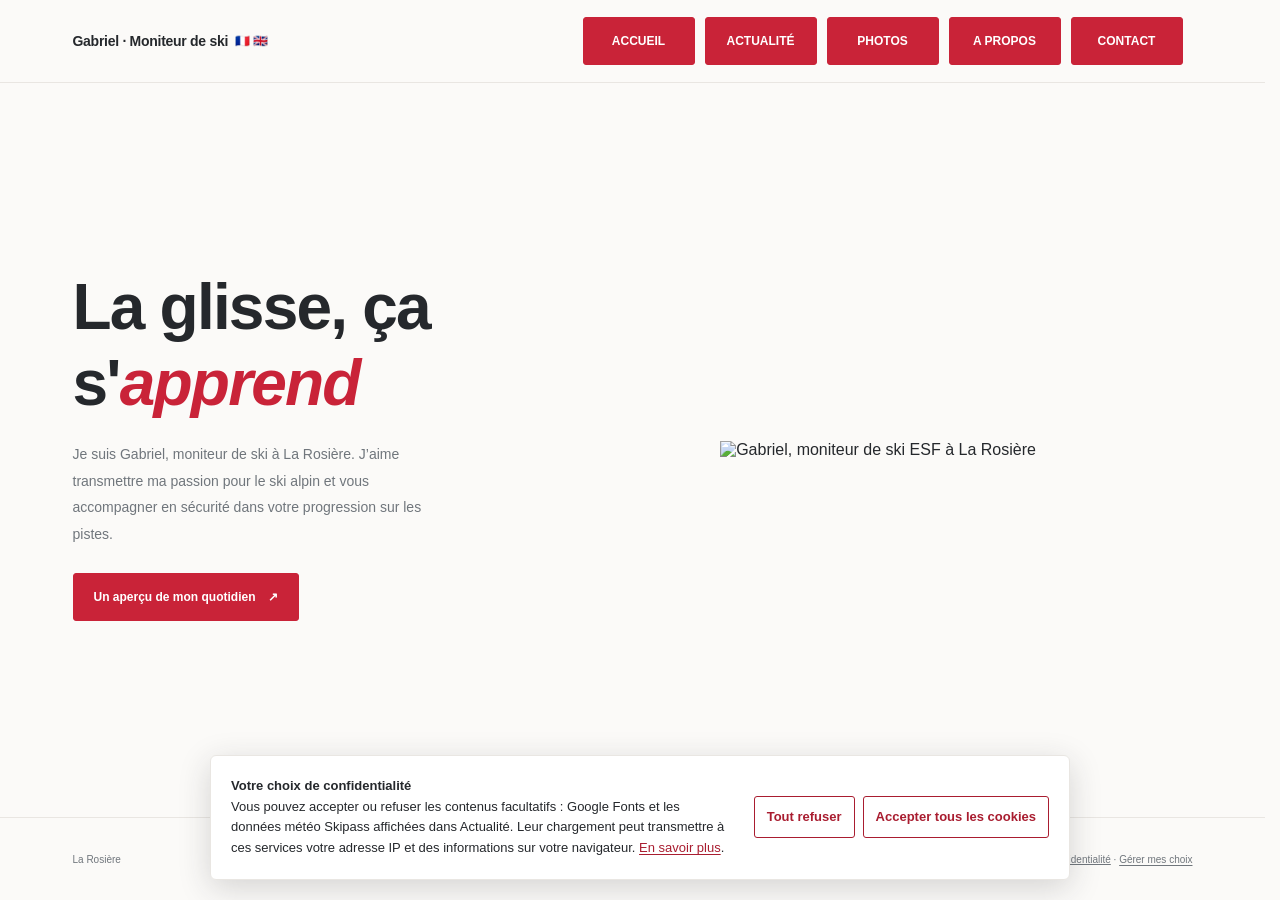
==== index.html @ bd514c46 "Add files via upload update : 18/11/2026" ====
<!doctype html>
<html lang="fr">
  <head>
    <meta charset="utf-8" />
    <meta name="viewport" content="width=device-width, initial-scale=1" />
    <meta
      name="description"
      content="Découvrez Gab, moniteur de ski ESF à La Rosière, et son univers sur les pistes."
    />
    <meta name="theme-color" content="#c92338" />
    <title>Gab — Moniteur de ski ESF à La Rosière</title>
    <link
      rel="stylesheet"
      href="consent.css"
    />
    <style>
      :root {
        color-scheme: light;
        --red: #c92338;
        --red-dark: #a91d30;
        --ink: #25282c;
        --muted: #70767c;
        --paper: #fbfaf8;
        --white: #fff;
        --line: #e9e6e2;
        --sans: "Poppins", sans-serif;
        --serif: "Poppins", sans-serif;
      }

      *,
      *::before,
      *::after {
        box-sizing: border-box;
      }

      html {
        scroll-behavior: smooth;
      }

      body {
        display: flex;
        min-height: 100vh;
        flex-direction: column;
        margin: 0;
        background: var(--paper);
        color: var(--ink);
        font-family: var(--sans);
        -webkit-font-smoothing: antialiased;
      }

      main {
        display: flex;
        flex: 1;
        flex-direction: column;
        justify-content: center;
      }

      a {
        color: inherit;
      }

      a:focus-visible {
        outline: 3px solid var(--red);
        outline-offset: 4px;
      }

      .shell {
        width: min(1120px, calc(100% - 56px));
        margin-inline: auto;
      }

      .site-header {
        border-bottom: 1px solid var(--line);
      }

      .navigation {
        display: flex;
        min-height: 82px;
        align-items: center;
        justify-content: space-between;
        gap: 25px;
        margin-inline: auto;
      }

      .brand {
        display: inline-flex;
        align-items: center;
        text-decoration: none;
      }

      .brand-copy {
        display: grid;
        gap: 3px;
      }

      .brand-title {
        display: flex;
        align-items: center;
        gap: 7px;
        font-size: 14px;
        letter-spacing: -0.02em;
      }

      .language-flags {
        display: inline-flex;
        flex: 0 0 auto;
        align-items: center;
        gap: 3px;
        color: inherit;
        font-size: 12px;
        letter-spacing: 0;
        line-height: 1;
        text-transform: none;
      }

      .language-flags > span {
        display: inline-block;
        color: inherit;
        font-size: 12px;
        letter-spacing: 0;
        line-height: 1;
        text-transform: none;
      }

      .brand-copy > span {
        color: var(--muted);
        font-size: 9px;
        font-weight: 700;
        letter-spacing: 0.14em;
        text-transform: uppercase;
      }

      .header-actions {
        display: flex;
        align-items: center;
        gap: 10px;
        margin-right: 10px;
      }

      .header-button {
        width: 112px;
        height: 48px;
        min-height: 48px;
        padding-inline: 8px;
        font-size: 12px;
      }

      .hero {
        display: grid;
        min-height: clamp(440px, calc(100vh - 240px), 650px);
        grid-template-columns: 0.82fr 1.18fr;
        align-items: center;
        gap: 54px;
        padding-block: clamp(24px, 4vh, 48px);
      }

      .hero-copy {
        transform: translateY(-5px);
      }

      .eyebrow {
        display: inline-flex;
        align-items: center;
        gap: 9px;
        margin: 0 0 23px;
        color: var(--red);
        font-size: 10px;
        font-weight: 800;
        letter-spacing: 0.15em;
        text-transform: uppercase;
      }

      .eyebrow::before {
        display: none;
        width: 22px;
        height: 2px;
        background: currentColor;
        content: "";
      }

      h1,
      h2,
      p {
        margin-top: 0;
      }

      h1,
      h2 {
        font-family: var(--serif);
        font-weight: 400;
        letter-spacing: -0.045em;
      }

      h1 {
        font-family: "Poppins", sans-serif;
        font-weight: 700;
        max-width: 450px;
        margin-bottom: 19px;
        font-size: clamp(48px, 5vw, 64px);
        letter-spacing: -0.028em;
        line-height: 1.2;
      }

      h1 em {
        color: var(--red);
      }

      .intro {
        max-width: 370px;
        margin-bottom: 26px;
        color: var(--muted);
        font-size: 14px;
        line-height: 1.9;
      }

      .button {
        display: inline-flex;
        height: 48px;
        min-height: 48px;
        align-items: center;
        justify-content: center;
        gap: 12px;
        padding: 0 20px;
        border: 1px solid var(--red);
        border-radius: 3px;
        background: var(--red);
        color: var(--white);
        font-size: 12px;
        font-weight: 750;
        text-decoration: none;
        transition:
          background 160ms ease,
          border-color 160ms ease,
          transform 160ms ease;
      }

      .button:hover {
        transform: translateY(-2px);
        border-color: var(--red-dark);
        background: var(--red-dark);
      }

      .button span {
        font-size: 12px;
      }

      .photo-grid {
        display: grid;
        min-height: 0;
        place-items: center;
      }

      .photo {
        position: relative;
        overflow: hidden;
      }

      .photo-image {
        display: block;
        width: 100%;
        max-height: min(58vh, 520px);
        object-fit: contain;
      }

      .site-footer {
        height: 83px;
        border-top: 1px solid var(--line);
      }

      .footer-inner {
        display: flex;
        height: 82px;
        min-height: 82px;
        align-items: center;
        justify-content: space-between;
        gap: 20px;
        color: var(--muted);
        font-size: 10px;
      }

      .footer-inner p {
        margin: 0;
      }

      @media (max-width: 850px) {
        .shell,
        .navigation {
          width: min(100% - 40px, 680px);
        }

        .hero {
          min-height: clamp(420px, calc(100vh - 240px), 590px);
          grid-template-columns: 0.88fr 1.12fr;
          gap: 26px;
          padding-block: clamp(24px, 4vh, 40px);
        }

        .photo-image {
          max-height: min(55vh, 480px);
        }

      }

      @media (max-width: 700px) {
        .shell,
        .navigation {
          width: min(100% - 36px, 560px);
        }

        .brand {
          margin-inline: auto;
        }

        .navigation {
          flex-wrap: wrap;
          padding-block: 12px;
        }



        .header-actions {
          width: 100%;
          gap: 7px;
          margin-right: 0;
        }

        .header-button {
          width: auto;
          height: 48px;
          min-height: 48px;
          flex: 1;
          min-width: 0;
          padding-inline: 8px;
          font-size: 12px;
        }
      }

      @media (max-width: 620px) {
        .navigation {
          min-height: 70px;
        }



        .header-actions {
          width: 100%;
          gap: 7px;
          margin-right: 0;
        }

        .header-button {
          height: 48px;
          min-height: 48px;
          padding-inline: 8px;
          font-size: 12px;
        }

        .brand-title {
          gap: 5px;
          font-size: 12px;
        }

        .hero {
          min-height: auto;
          grid-template-columns: 1fr;
          gap: 31px;
          padding-block: 43px 31px;
        }

        .eyebrow {
          margin-bottom: 18px;
        }

        h1 {
          max-width: 400px;
          margin-bottom: 16px;
          font-size: clamp(56px, 15vw, 74px);
        }

        .intro {
          margin-inline: auto;
          margin-bottom: 21px;
          font-size: 13px;
          text-align: center;
        }

        .hero-copy > .button {
          display: flex;
          width: fit-content;
          margin-inline: auto;
        }

        .footer-inner {
          height: auto;
          min-height: 58px;
        }

        .site-footer {
          height: auto;
        }
      }

      @media (prefers-reduced-motion: reduce) {
        *,
        *::before,
        *::after {
          scroll-behavior: auto !important;
          transition-duration: 0.01ms !important;
        }
      }
    </style>
    <link rel="stylesheet" href="header.css" />
    <link rel="stylesheet" href="footer.css" />
  </head>
  <body>
    <header class="site-header">
      <div class="navigation shell">
        <a class="brand" href="#hero-title" aria-label="Accueil — Gabriel, moniteur de ski">
          <span class="brand-copy">
            <strong class="brand-title">
              Gabriel · Moniteur de ski
              <span class="language-flags" aria-label="Drapeaux français et britannique">
                <span role="img" aria-label="France">🇫🇷</span>
                <span role="img" aria-label="Grande-Bretagne">🇬🇧</span>
              </span>
            </strong>
          </span>
        </a>
        <nav class="header-actions" aria-label="Navigation principale">
          <a class="button header-button" href="index.html" aria-current="page">ACCUEIL</a>
          <details class="header-dropdown">
            <summary class="button header-button">ACTUALITÉ</summary>
            <div class="header-dropdown-menu">
              <a href="météo.html#weather">MÉTÉO</a>
            </div>
          </details>
          <a class="button header-button" href="albums.html">PHOTOS</a>
          <a class="button header-button" href="a-propos.html">A PROPOS</a>
          <a class="button header-button" href="contact.html">CONTACT</a>
        </nav>
      </div>
    </header>

    <main>
      <section class="hero shell" aria-labelledby="hero-title">
        <div class="hero-copy">
          <h1 id="hero-title">La glisse, ça s'<em>apprend</em></h1>
          <p class="intro">
            Je suis Gabriel, moniteur de ski à La Rosière. J’aime transmettre ma
            passion pour le ski alpin et vous accompagner en sécurité dans votre progression sur les pistes.
          </p>
          <a class="button" href="quotidien.html">Un aperçu de mon quotidien<span aria-hidden="true">↗</span></a>
        </div>

        <div class="photo-grid" id="photos" aria-label="Photo de Gabriel, moniteur de ski">
          <div class="photo">
            <img
              class="photo-image"
              src="images/DSC04962.jpg"
              alt="Gabriel, moniteur de ski ESF à La Rosière"
            />
          </div>
        </div>
      </section>

    </main>

    <footer class="site-footer">
      <div class="footer-inner shell">
        <p>La Rosière</p>
        <p>© Tous droits réservés</p>
        <p><a href="confidentialite.html">Confidentialité</a> · <a class="consent-settings-link" href="#cookie-settings">Gérer mes choix</a></p>
      </div>
    </footer>
    <aside class="consent-banner" id="consent-banner" role="dialog" aria-labelledby="consent-title" aria-describedby="consent-description" hidden>
      <div>
        <strong id="consent-title">Votre choix de confidentialité</strong>
        <p id="consent-description">Vous pouvez accepter ou refuser les contenus facultatifs : Google Fonts et les données météo Skipass affichées dans Actualité. Leur chargement peut transmettre à ces services votre adresse IP et des informations sur votre navigateur. <a href="confidentialite.html">En savoir plus</a>.</p>
      </div>
      <div class="consent-actions">
        <button class="consent-button" id="consent-reject" type="button">Tout refuser</button>
        <button class="consent-button" id="consent-accept" type="button">Accepter tous les cookies</button>
      </div>
    </aside>
    <script src="consent.js"></script>
  </body>
</html>
---- consent.css ----
.consent-banner[hidden] {
  display: none;
}

.consent-banner {
  position: fixed;
  z-index: 1000;
  right: 20px;
  bottom: 20px;
  left: 20px;
  display: flex;
  max-width: 860px;
  align-items: center;
  justify-content: space-between;
  gap: 24px;
  margin-inline: auto;
  padding: 20px;
  border: 1px solid #e9e6e2;
  border-radius: 6px;
  background: #fff;
  box-shadow: 0 8px 32px rgb(37 40 44 / 18%);
  color: #25282c;
  font: 13px/1.6 Arial, sans-serif;
}

.consent-banner p {
  margin: 0;
}

.consent-banner a,
.consent-settings-link {
  color: #a91d30;
  text-decoration: underline;
  text-underline-offset: 2px;
}

.consent-actions {
  display: flex;
  flex: 0 0 auto;
  gap: 8px;
}

.consent-button {
  min-height: 42px;
  padding: 8px 12px;
  border: 1px solid #a91d30;
  border-radius: 3px;
  background: #fff;
  color: #a91d30;
  cursor: pointer;
  font: inherit;
  font-weight: 700;
}

.consent-button:focus-visible,
.consent-settings-link:focus-visible {
  outline: 3px solid #c92338;
  outline-offset: 3px;
}

.consent-settings-link {
  font-size: inherit;
}

@media (max-width: 650px) {
  .consent-banner {
    right: 12px;
    bottom: 12px;
    left: 12px;
    align-items: stretch;
    flex-direction: column;
    gap: 14px;
    padding: 16px;
  }

  .consent-actions {
    flex-direction: column;
  }
}
---- header.css ----
html {
  scrollbar-gutter: stable;
}

.site-header {
  border-bottom: 1px solid var(--line);
  font-family: var(--sans, "Poppins", sans-serif);
  line-height: normal;
}

.site-header .navigation {
  display: flex;
  width: min(1120px, calc(100% - 56px));
  min-height: 82px;
  align-items: center;
  justify-content: space-between;
  gap: 25px;
  margin-inline: auto;
}

.site-header .brand {
  display: inline-flex;
  align-items: center;
  color: var(--ink);
  text-decoration: none;
}

.site-header .brand-copy {
  display: grid;
  gap: 3px;
}

.site-header .brand-title {
  display: flex;
  align-items: center;
  gap: 7px;
  font-size: 14px;
  letter-spacing: -0.02em;
}

.site-header .language-flags {
  display: inline-flex;
  flex: 0 0 auto;
  align-items: center;
  gap: 3px;
  color: inherit;
  font-size: 12px;
  letter-spacing: 0;
  line-height: 1;
  text-transform: none;
}

.site-header .language-flags > span {
  display: inline-block;
  color: inherit;
  font-size: 12px;
  letter-spacing: 0;
  line-height: 1;
  text-transform: none;
}

.site-header .brand-copy > span {
  color: var(--muted);
  font-size: 9px;
  font-weight: 700;
  letter-spacing: 0.14em;
  text-transform: uppercase;
}

.site-header .header-actions {
  display: flex;
  align-items: center;
  gap: 10px;
  margin-right: 10px;
}

.site-header .header-dropdown {
  position: relative;
}

.site-header .header-dropdown > summary {
  list-style: none;
  cursor: pointer;
}

.site-header .header-dropdown > summary::-webkit-details-marker {
  display: none;
}

.site-header .header-dropdown-menu {
  position: absolute;
  z-index: 20;
  top: calc(100% + 6px);
  left: 0;
  min-width: 100%;
  margin: 0;
  padding: 6px;
  border: 1px solid var(--line);
  border-radius: 3px;
  background: var(--white);
  box-shadow: 0 8px 20px rgb(37 40 44 / 16%);
}

.site-header .header-dropdown-menu a {
  display: block;
  padding: 10px 12px;
  color: var(--ink);
  font-size: 11px;
  font-weight: 700;
  text-decoration: none;
  white-space: nowrap;
}

.site-header .header-dropdown-menu a:hover,
.site-header .header-dropdown-menu a:focus-visible {
  background: var(--paper);
  color: var(--red-dark);
}

.site-header .header-dropdown > summary:focus-visible,
.site-header .header-dropdown-menu a:focus-visible {
  outline: 3px solid var(--red);
  outline-offset: 3px;
}

.site-header .header-button {
  display: inline-flex;
  width: 112px;
  height: 48px;
  min-height: 48px;
  align-items: center;
  justify-content: center;
  gap: 12px;
  padding-inline: 8px;
  border: 1px solid var(--red);
  border-radius: 3px;
  background: var(--red);
  color: var(--white);
  font-size: 12px;
  font-weight: 750;
  text-decoration: none;
  transition:
    background 160ms ease,
    border-color 160ms ease,
    transform 160ms ease;
}

.site-header .header-button:hover {
  transform: translateY(-2px);
  border-color: var(--red-dark);
  background: var(--red-dark);
}

@media (max-width: 850px) {
  .site-header .navigation {
    width: min(100% - 40px, 680px);
    flex-wrap: wrap;
    justify-content: center;
    padding-block: 12px;
  }

  .site-header .brand {
    margin-inline: auto;
  }

  .site-header .header-actions {
    width: 100%;
    justify-content: center;
    margin-right: 0;
  }
}

@media (max-width: 700px) {
  .site-header .navigation {
    width: min(100% - 36px, 560px);
    flex-wrap: wrap;
    padding-block: 12px;
  }

  .site-header .brand {
    margin-inline: auto;
  }

  .site-header .header-actions {
    width: 100%;
    gap: 7px;
    margin-right: 0;
  }

  .site-header .header-button {
    width: auto;
    flex: 1;
    min-width: 0;
    padding-inline: 8px;
    font-size: 12px;
  }
}

@media (max-width: 480px) {
  .site-header .header-actions {
    display: grid;
    grid-template-columns: repeat(6, minmax(0, 1fr));
  }

  .site-header .header-actions > * {
    grid-column: span 2;
  }

  .site-header .header-actions > :nth-child(4) {
    grid-column: 2 / span 2;
  }

  .site-header .header-actions > :nth-child(5) {
    grid-column: 4 / span 2;
  }

  .site-header .header-dropdown,
  .site-header .header-dropdown > summary {
    width: 100%;
  }
}

@media (max-width: 620px) {
  .site-header .navigation {
    min-height: 70px;
  }

  .site-header .header-button {
    height: 48px;
    min-height: 48px;
    padding-inline: 8px;
    font-size: 12px;
  }

  .site-header .brand-title {
    gap: 5px;
    font-size: 12px;
  }
}
---- footer.css ----
.site-footer {
  width: 100%;
  height: auto;
  min-height: 82px;
}

.site-footer .footer-inner {
  display: grid;
  width: min(1120px, calc(100% - 56px));
  height: auto;
  min-height: 82px;
  grid-template-areas: "location copyright links";
  grid-template-columns: minmax(0, 1fr) auto minmax(0, 1fr);
  align-items: center;
  gap: 12px;
  margin-inline: auto;
  color: var(--muted, #70767c);
  font-size: 10px;
}

.site-footer .footer-inner p {
  margin: 0;
}

.site-footer .footer-inner p:first-child {
  grid-area: location;
  justify-self: start;
}

.site-footer .footer-inner p:nth-child(2) {
  grid-area: copyright;
  justify-self: center;
  text-align: center;
}

.site-footer .footer-inner p:nth-child(3) {
  grid-area: links;
  justify-self: end;
  text-align: right;
}

.site-footer .footer-inner a {
  color: inherit;
}

@media (max-width: 850px) {
  .site-footer .footer-inner {
    width: min(100% - 40px, 680px);
  }
}

@media (max-width: 700px) {
  .site-footer .footer-inner {
    width: min(100% - 36px, 560px);
  }
}

@media (max-width: 480px) {
  .site-footer {
    min-height: 0;
  }

  .site-footer .footer-inner {
    min-height: 36px;
    grid-template-areas: "location copyright links";
    grid-template-columns: minmax(0, 1fr) auto minmax(0, 2.2fr);
    gap: 3px;
    padding-block: 4px;
    font-size: clamp(6px, 1.8vw, 8px);
  }

  .site-footer .footer-inner p:first-child {
    white-space: nowrap;
  }

  .site-footer .footer-inner p:nth-child(2) {
    justify-self: center;
    text-align: center;
    white-space: nowrap;
  }

  .site-footer .footer-inner p:nth-child(3) {
    justify-self: end;
    text-align: right;
    white-space: nowrap;
  }
}
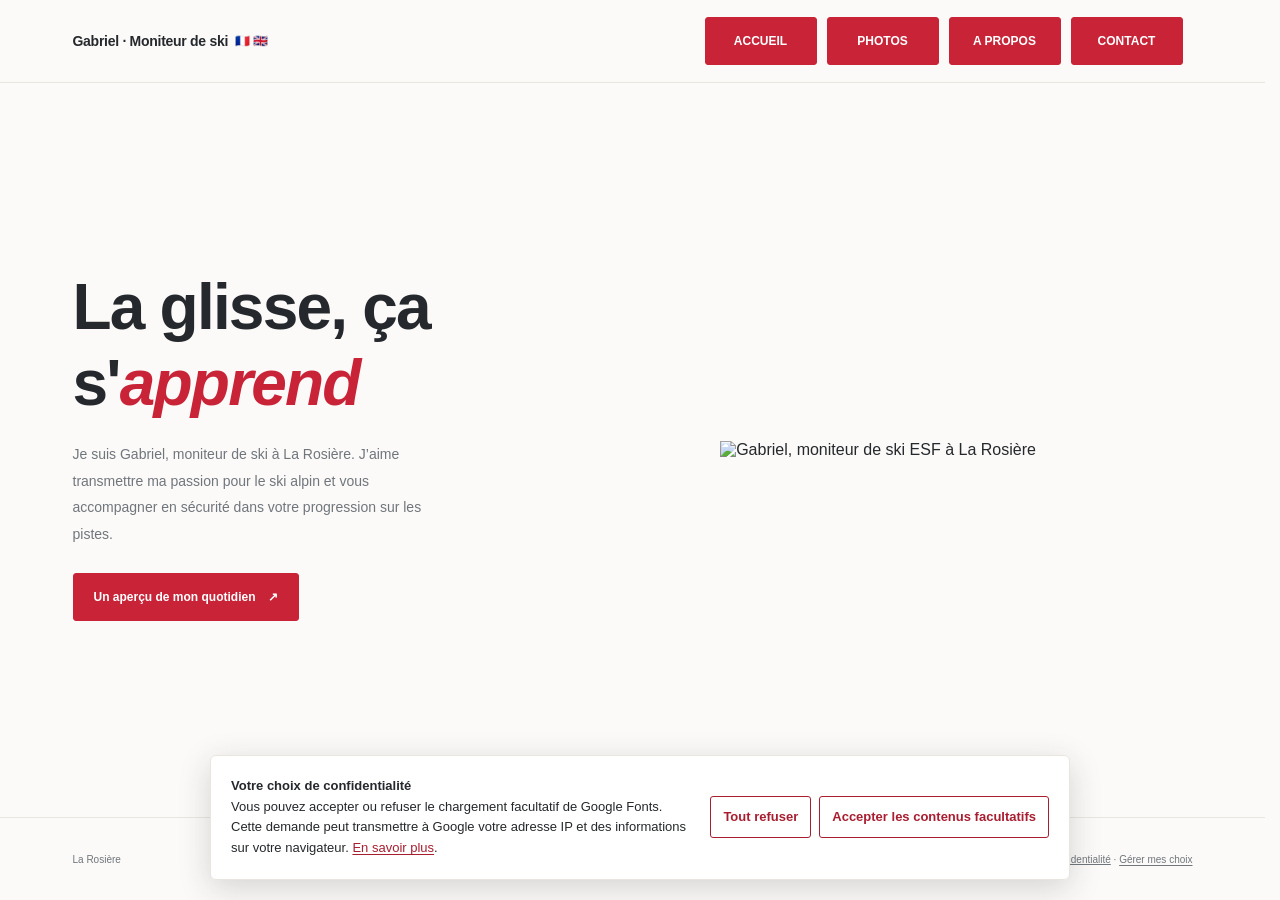
==== commit 511d75f1: "Add files via upload" ====
--- a/index.html
+++ b/index.html
@@ -428,12 +428,6 @@
         </a>
         <nav class="header-actions" aria-label="Navigation principale">
           <a class="button header-button" href="index.html" aria-current="page">ACCUEIL</a>
-          <details class="header-dropdown">
-            <summary class="button header-button">ACTUALITÉ</summary>
-            <div class="header-dropdown-menu">
-              <a href="météo.html#weather">MÉTÉO</a>
-            </div>
-          </details>
           <a class="button header-button" href="albums.html">PHOTOS</a>
           <a class="button header-button" href="a-propos.html">A PROPOS</a>
           <a class="button header-button" href="contact.html">CONTACT</a>
@@ -475,11 +469,11 @@
     <aside class="consent-banner" id="consent-banner" role="dialog" aria-labelledby="consent-title" aria-describedby="consent-description" hidden>
       <div>
         <strong id="consent-title">Votre choix de confidentialité</strong>
-        <p id="consent-description">Vous pouvez accepter ou refuser les contenus facultatifs : Google Fonts et les données météo Skipass affichées dans Actualité. Leur chargement peut transmettre à ces services votre adresse IP et des informations sur votre navigateur. <a href="confidentialite.html">En savoir plus</a>.</p>
+        <p id="consent-description">Vous pouvez accepter ou refuser le chargement facultatif de Google Fonts. Cette demande peut transmettre à Google votre adresse IP et des informations sur votre navigateur. <a href="confidentialite.html">En savoir plus</a>.</p>
       </div>
       <div class="consent-actions">
         <button class="consent-button" id="consent-reject" type="button">Tout refuser</button>
-        <button class="consent-button" id="consent-accept" type="button">Accepter tous les cookies</button>
+        <button class="consent-button" id="consent-accept" type="button">Accepter les contenus facultatifs</button>
       </div>
     </aside>
     <script src="consent.js"></script>
